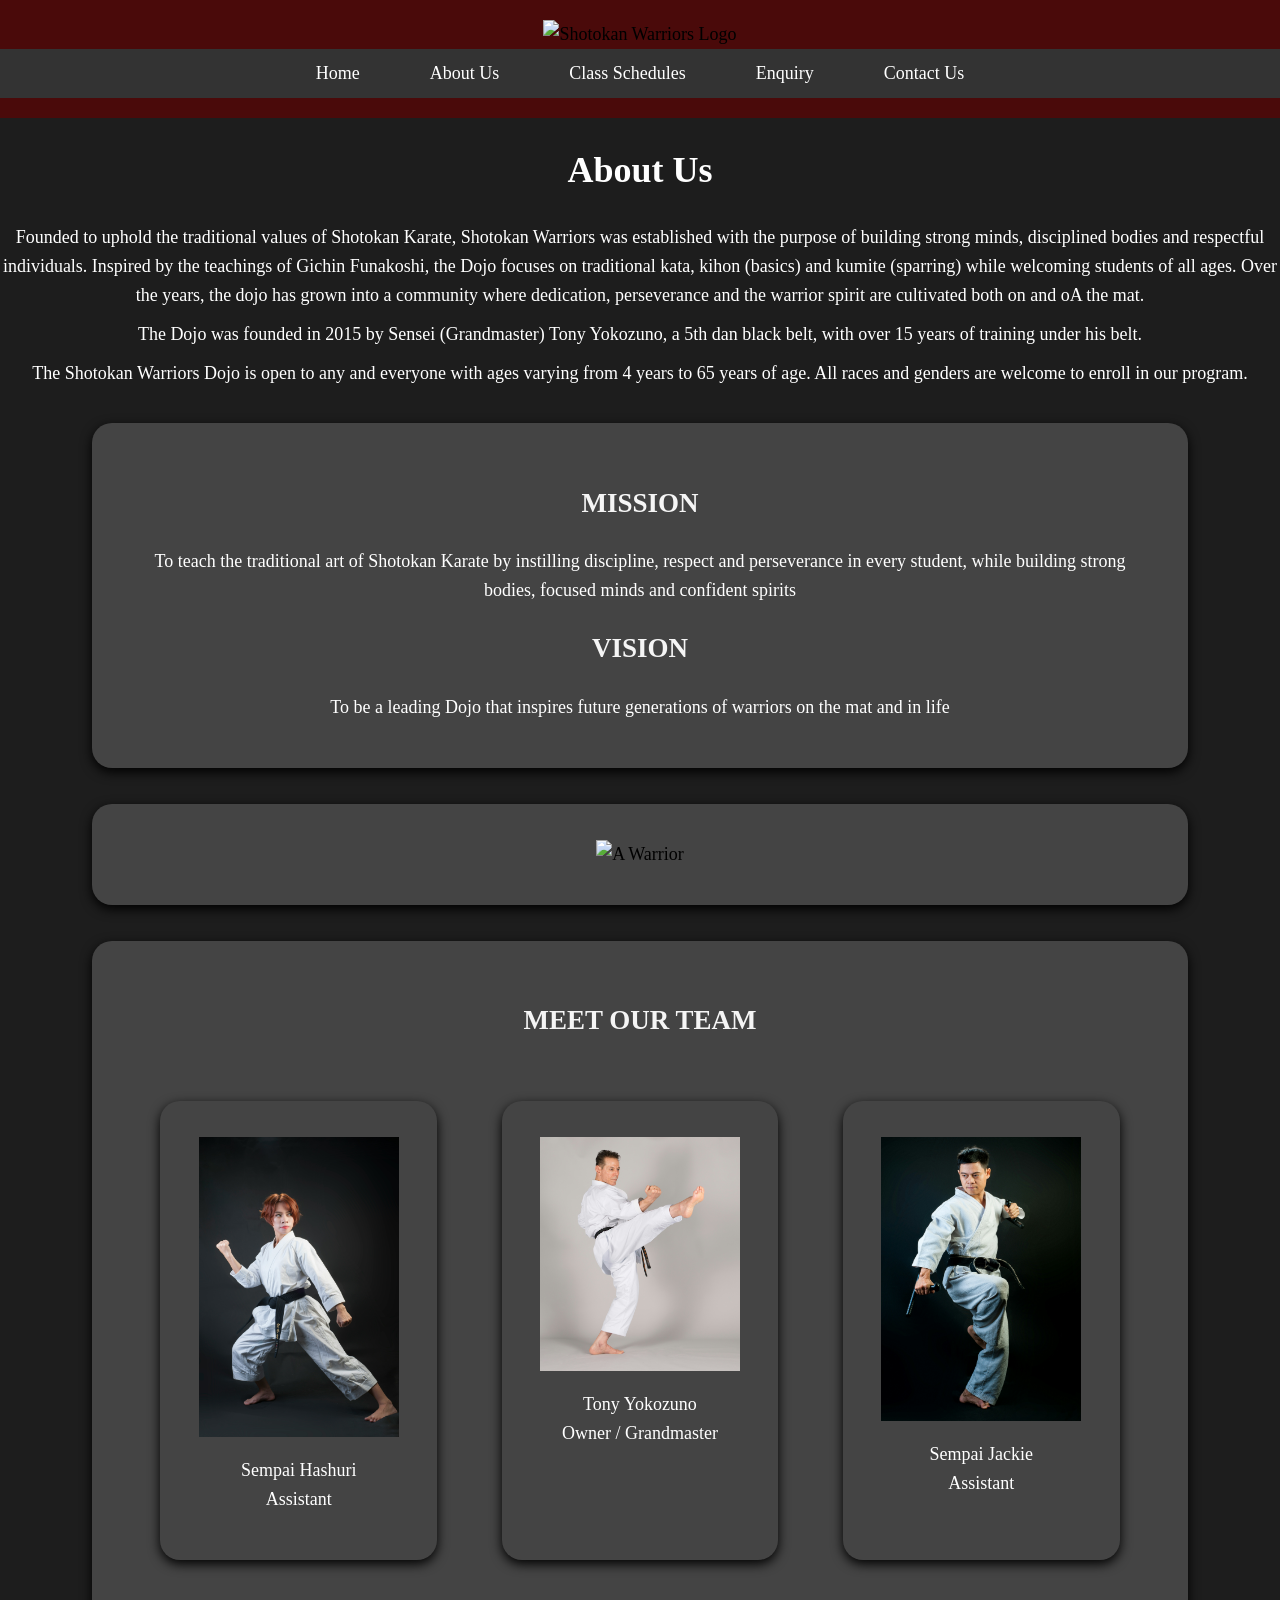
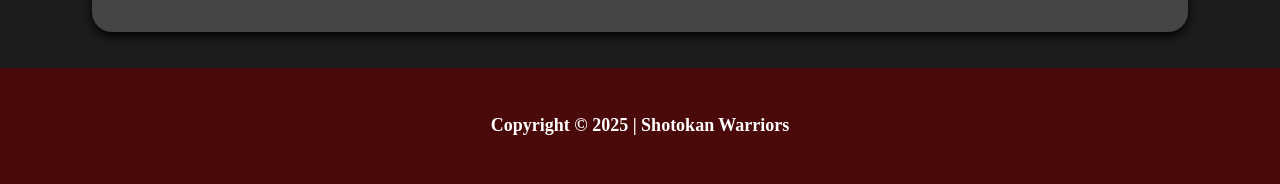
==== Pages/about.html @ 95b40c20 "About Css made hover effects to the team sections in the About Us page" ====
<!DOCTYPE html>
<html lang="en">
<head>
    <meta charset="UTF-8">
    <meta name="viewport" content="width=device-width, initial-scale=1.0">
    <title>About Us - Shotokan Warriors</title>
</head>

<link rel="stylesheet" href="../CSS/styles.css">

<body>

    <!--Header-->
    <Header>
        <img src="../Assets/Logo.png" alt="Shotokan Warriors Logo" width="150">

        <!--Website navigation-->
        <nav>
            <ul class="nav-links">
                <li><a href="../index.html">Home</a></li>
                <li><a href="about.html">About Us</a></li>
                <li><a href="class.html">Class Schedules</a></li>
                <li><a href="enquiry.html">Enquiry</a></li>
                <li><a href="contact.html">Contact Us</a></li>
            </ul>
        </nav>
    </Header>

    <!--This is the main-->
    <main>
        <h1>About Us</h1>

        <!--History of the Organisation-->
        <p>
            Founded to uphold the traditional values of Shotokan Karate, 
            Shotokan Warriors was established with the purpose of building strong minds, 
            disciplined bodies and respectful individuals. Inspired by the teachings of Gichin Funakoshi, 
            the Dojo focuses on traditional kata, kihon (basics) and kumite (sparring) 
            while welcoming students of all ages. Over the years, the dojo has grown into a 
            community where dedication, perseverance and the warrior spirit are 
            cultivated both on and oA the mat. 
        </p>

        <p>
            The Dojo was founded in 2015 by Sensei (Grandmaster) Tony Yokozuno, a 5th dan black belt,
            with over 15 years of training under his belt. 
        </p>
        <p>
            The Shotokan Warriors Dojo is open to any and everyone with ages varying from 
            4 years to 65 years of age. All races and genders are welcome to enroll in our program.
        </p>

        <!--Section for mission and vision-->
        <section>
            <h2>Mission</h2>
            <p>
                To teach the traditional art of Shotokan Karate by instilling discipline, 
                respect and perseverance in every student, while building strong bodies, focused minds and confident spirits 
            </p>

            <h2>Vision</h2>
            <p>
                To be a leading Dojo that inspires future generations of warriors on the mat and in life 
            </p>
        </section>
        
        <section>
            <img id="figure2" src="../Assets/Warrior.jpg" alt="A Warrior" width="50%">
        </section>
        
        <section>
            <h2>Meet Our Team</h2>

            <div class="staff-container">
                <section id="secHashuri">
                    <img id="imgHashuri" src="../Assets/Assistant1.jpg" alt="Sempai Hashuri" class="staff-img">
                    <p>Sempai Hashuri<br>Assistant</p>
                </section>
                <section id="secTony">
                    <img id="imgTony" src="../Assets/Sensei.jpg" alt="Sensei Tony Yokozuno" class="staff-img">
                    <p>Tony Yokozuno<br>Owner / Grandmaster</p>
                </section>
                <section id="secJackie">
                    <img id="imgJackie" src="../Assets/Assistant2.jpg" alt="Sempai Jackie" class="staff-img">
                    <p>Sempai Jackie<br>Assistant</p>
                </section>
            </div>

        </section>
    </main>

    <!--Footer-->
    <footer>
        <h4>Copyright &copy; 2025 | Shotokan Warriors</h4>
    </footer>
</body>
</html>
---- CSS/styles.css ----
/*General Reset*/
body{
    margin: 0;
    padding: 0;
    line-height: 1.6;
    background-color: rgb(29, 29, 29);
}
*{
    text-align: center;
}

/*Navigation*/
.nav-links {
    list-style-type: none;
    padding: 0;
    margin: 0;
    display: flex;
    justify-content: center;
    background-color: #333;
}

.nav-links li {
    margin: 0 15px;
}

.nav-links a {
    display: block;
    color: white;
    text-decoration: none;
    padding: 10px 20px;
    font-size: 1rem;
    transition: background-color 0.3s, transform 0.2s;
}

/* Header Styling */
header {
    background-color: rgb(74, 10, 10);
    padding: 20px 0;
    text-align: center;
}

/*Navigation Pseudo selectors*/
.nav-links a:hover {
    background-color: #555;
    border-radius: 5px;
    transform: scale(1.1); /*zoom effect*/
    box-shadow: 0 4px 15px red;
}
.nav-links a:active {
    background-color: rgb(142, 2, 2);
    border-radius: 5px;
    transform: scale(1.1); 
}

/* Section Styling */
section {
    width: 80%;
    margin: 2rem auto;
    background-color: rgb(68, 68, 68);
    padding: 2rem;
    text-align: center;
    border-radius: 20px;
    box-shadow: 0 4px 12px;
}

/*Footer*/
footer {
    background-color: rgb(74, 10, 10);
    padding: 20px;
    text-align: center;
}

footer h5 {
    margin: 10px 0;
}

/* Typography */
h1, h2, h3, h4, h5, h6 {
    text-align: center;
    font-weight: bold;
    color: white;
}

h2 {
    text-transform: uppercase;
    color: whitesmoke;
}

p {
    color: white;
    text-align: center;
    font-size: 1rem;
    margin: 10px 0;
}

/* Responsive Design */
@media (max-width: 768px) {
    .nav-links {
        flex-direction: column;
        padding: 15px;
    }

    .nav-links a {
        font-size: 1.2rem;
    }

    .slideshow-container {
        max-width: 100%;
    }
}

@media (min-width: 769px) {
    .nav-links {
        flex-direction: row;
    }
}

@media (min-width: 900px) {
    html {
        font-size: 18px; /*Increase base font size for larger screens*/
    }
}

/*Map*/
iframe {
    width: 100%;
    max-width: 800px;  /* limit on large screens */
    height: 450px;
    border: 0;
    border-radius: 12px;
    box-shadow: 0 4px 15px rgba(0, 0, 0, 0.1);
    display: block;
    margin: 2rem auto; 
}

/*Responsive Adjustment*/
@media (max-width: 768px) {
    iframe {
        height: 350px;  
    }
}

@media (max-width: 480px) {
    iframe {
        height: 250px;  
        border-radius: 8px;
    }
}

/*Form*/
#inpName{
    background-color: transparent;
    color: white;
    width: 100%;
    padding: 12px 16px;
    font-size: 1.1rem;
    border: 3px solid #ccc;
    border-radius: 8px;
    outline: none;
    transition: border-color 0.2s ease;
}
#inpName:focus{
    border-color: red;
}

#inpEmail{
    background-color: transparent;
    color: white;
    width: 100%;
    padding: 12px 16px;
    font-size: 1.1rem;
    border: 3px solid #ccc;
    border-radius: 8px;
    outline: none;
    transition: border-color 0.2s ease;
}
#inpEmail:focus{
    border-color: red;
}

#inpNumber{
    background-color: transparent;
    color: white;
    width: 100%;
    padding: 12px 16px;
    font-size: 1.1rem;
    border: 3px solid #ccc;
    border-radius: 8px;
    outline: none;
    transition: border-color 0.2s ease;
}
#inpNumber:focus{
    border-color: red;
}

/*tables*/
td{
    color: white;
    padding: 10px;
    margin: 10px 0;
    align-items: center;
}

/*Button*/
#btnSubmit{
    color: white;
    font-size: 1.2rem;
    padding: 14px 28px;
    border: none;
    border-radius: 10px;
    cursor: pointer;
    background-color: #333;
    transition: all 0.1s ease-in-out;
}

#btnSubmit:hover{
    background-color: #555;
    border-radius: 5px;
    transform: scale(1.1); /*zoom effect*/
    box-shadow: 0 4px 15px red;
    border-radius: 10px;
}

#btnSubmit:active{
    background-color: rgb(142, 2, 2);
    border-radius: 5px;
    transform: scale(1.1); 
}

/*Team*/
#imgTony, #imgHashuri, #imgJackie{
    width: 200px;
}
#secTony, #secHashuri, #secJackie{
    width: 20%;
}
#secTony:hover, #secHashuri:hover, #secJackie:hover{
    transform: scale(1.1);
    box-shadow: 0 4px 15px red;
    transition: all 0.3s ease-in-out;
}
.staff-container{
    display: flex;
}
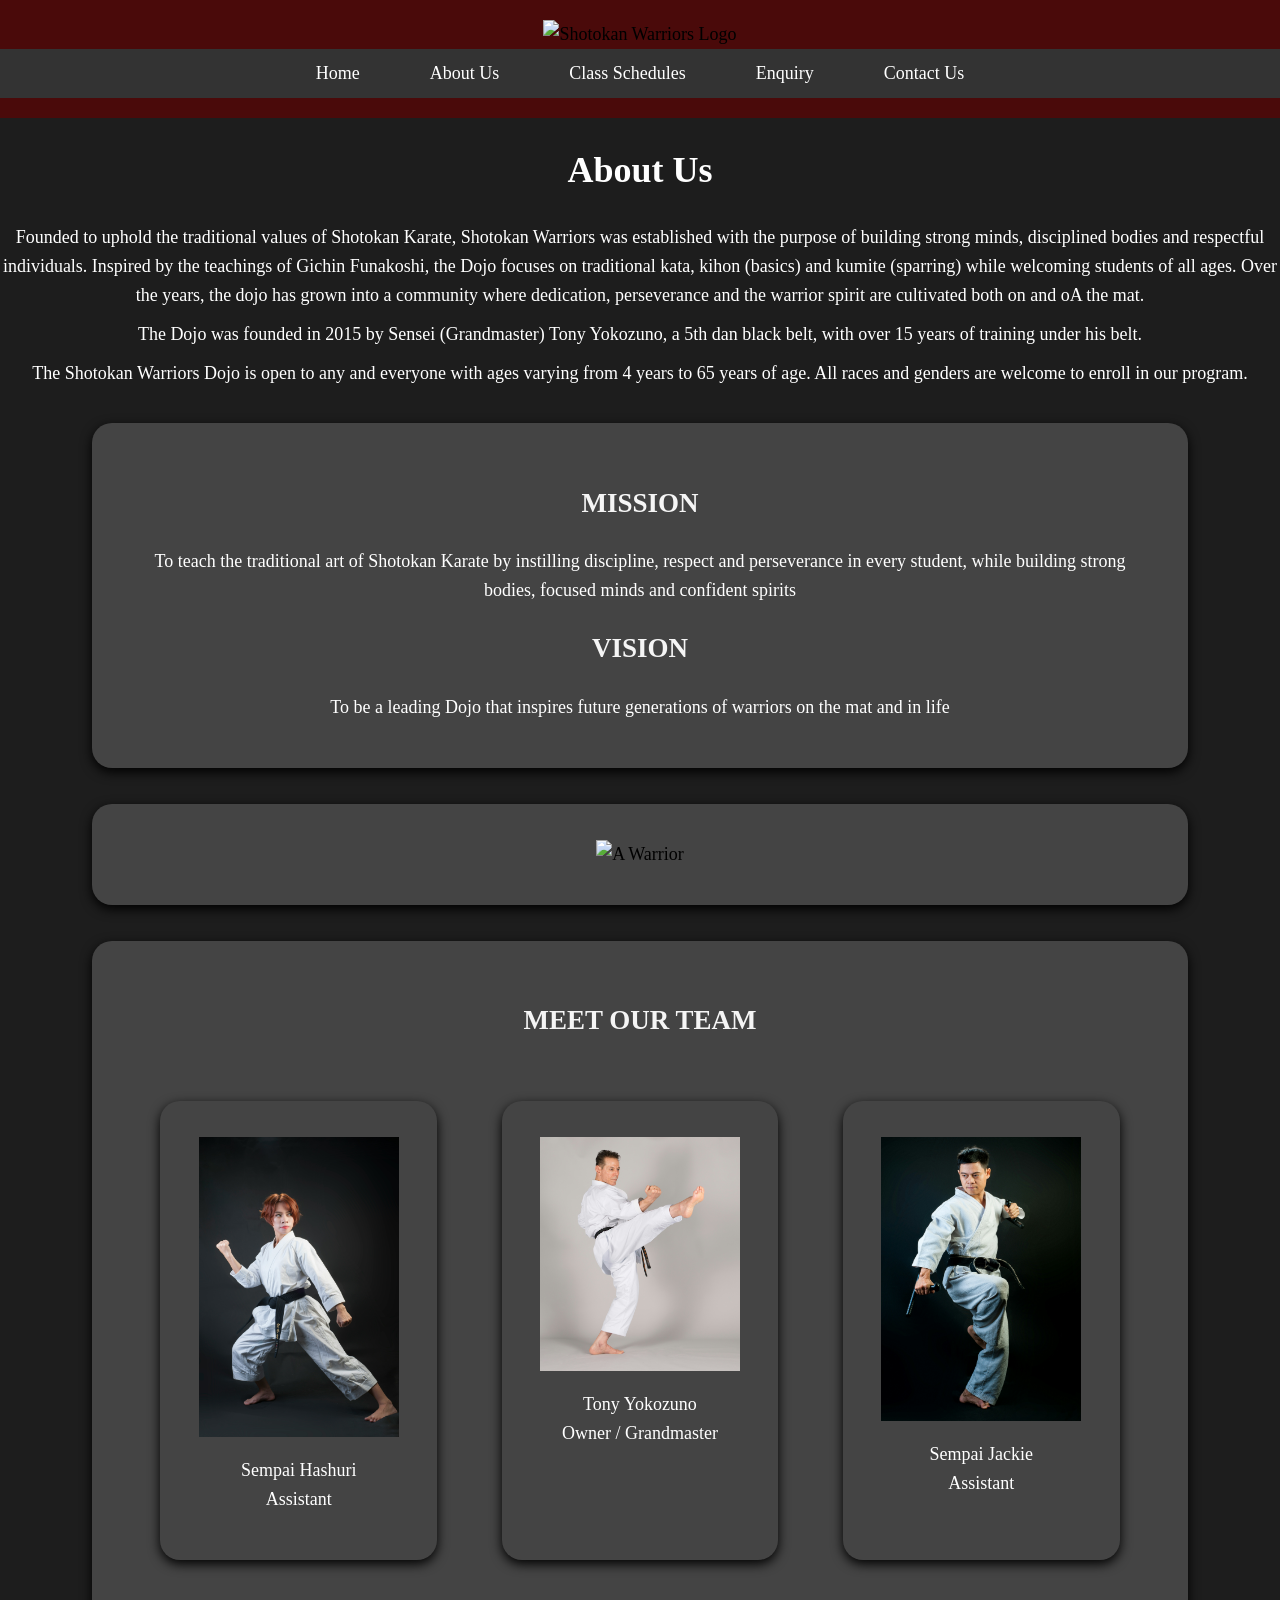
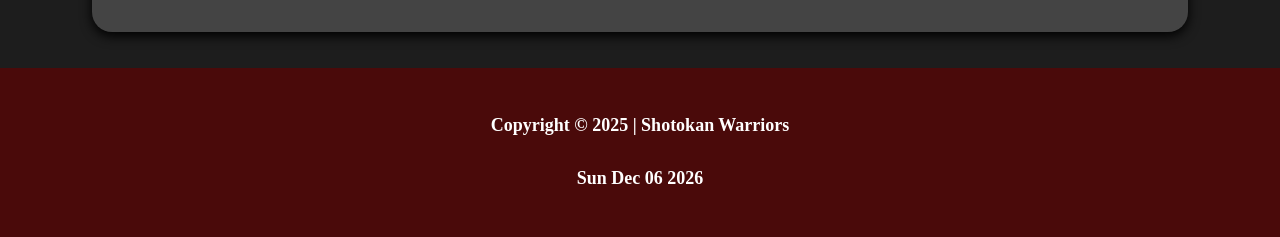
==== commit 5f3ba856: "Linked Javascript.js linked my javascript to my pages after creating it. Inserted the date to my web" ====
--- a/Pages/about.html
+++ b/Pages/about.html
@@ -65,7 +65,7 @@
         </section>
         
         <section>
-            <img id="figure2" src="../Assets/Warrior.jpg" alt="A Warrior" width="50%">
+            <img id="figure2" src="../Assets/Warrior.jpg" alt="A Warrior" >
         </section>
         
         <section>
@@ -92,6 +92,10 @@
     <!--Footer-->
     <footer>
         <h4>Copyright &copy; 2025 | Shotokan Warriors</h4>
+        <h4 id="date"></h4>
     </footer>
+
+    <script src="../JavaScript/javascript.js"></script>
+
 </body>
 </html>
--- a/CSS/styles.css
+++ b/CSS/styles.css
@@ -194,11 +194,15 @@
 }
 
 /*tables*/
+table{
+    margin: 0 auto; /*Aligns table centre of the screen*/
+    padding: 20px;
+}
 td{
+    font-size: 20px;
     color: white;
     padding: 10px;
     margin: 10px 0;
-    align-items: center;
 }
 
 /*Button*/
@@ -243,5 +247,15 @@
     display: flex;
 }
 
-
-
+/*Image*/
+#imgBeach, #imgDojo, #figure2{
+    width: 50%;
+}
+
+#emailLink{
+    color: black;
+}
+#emailLink:hover{
+    color: red;
+}
+
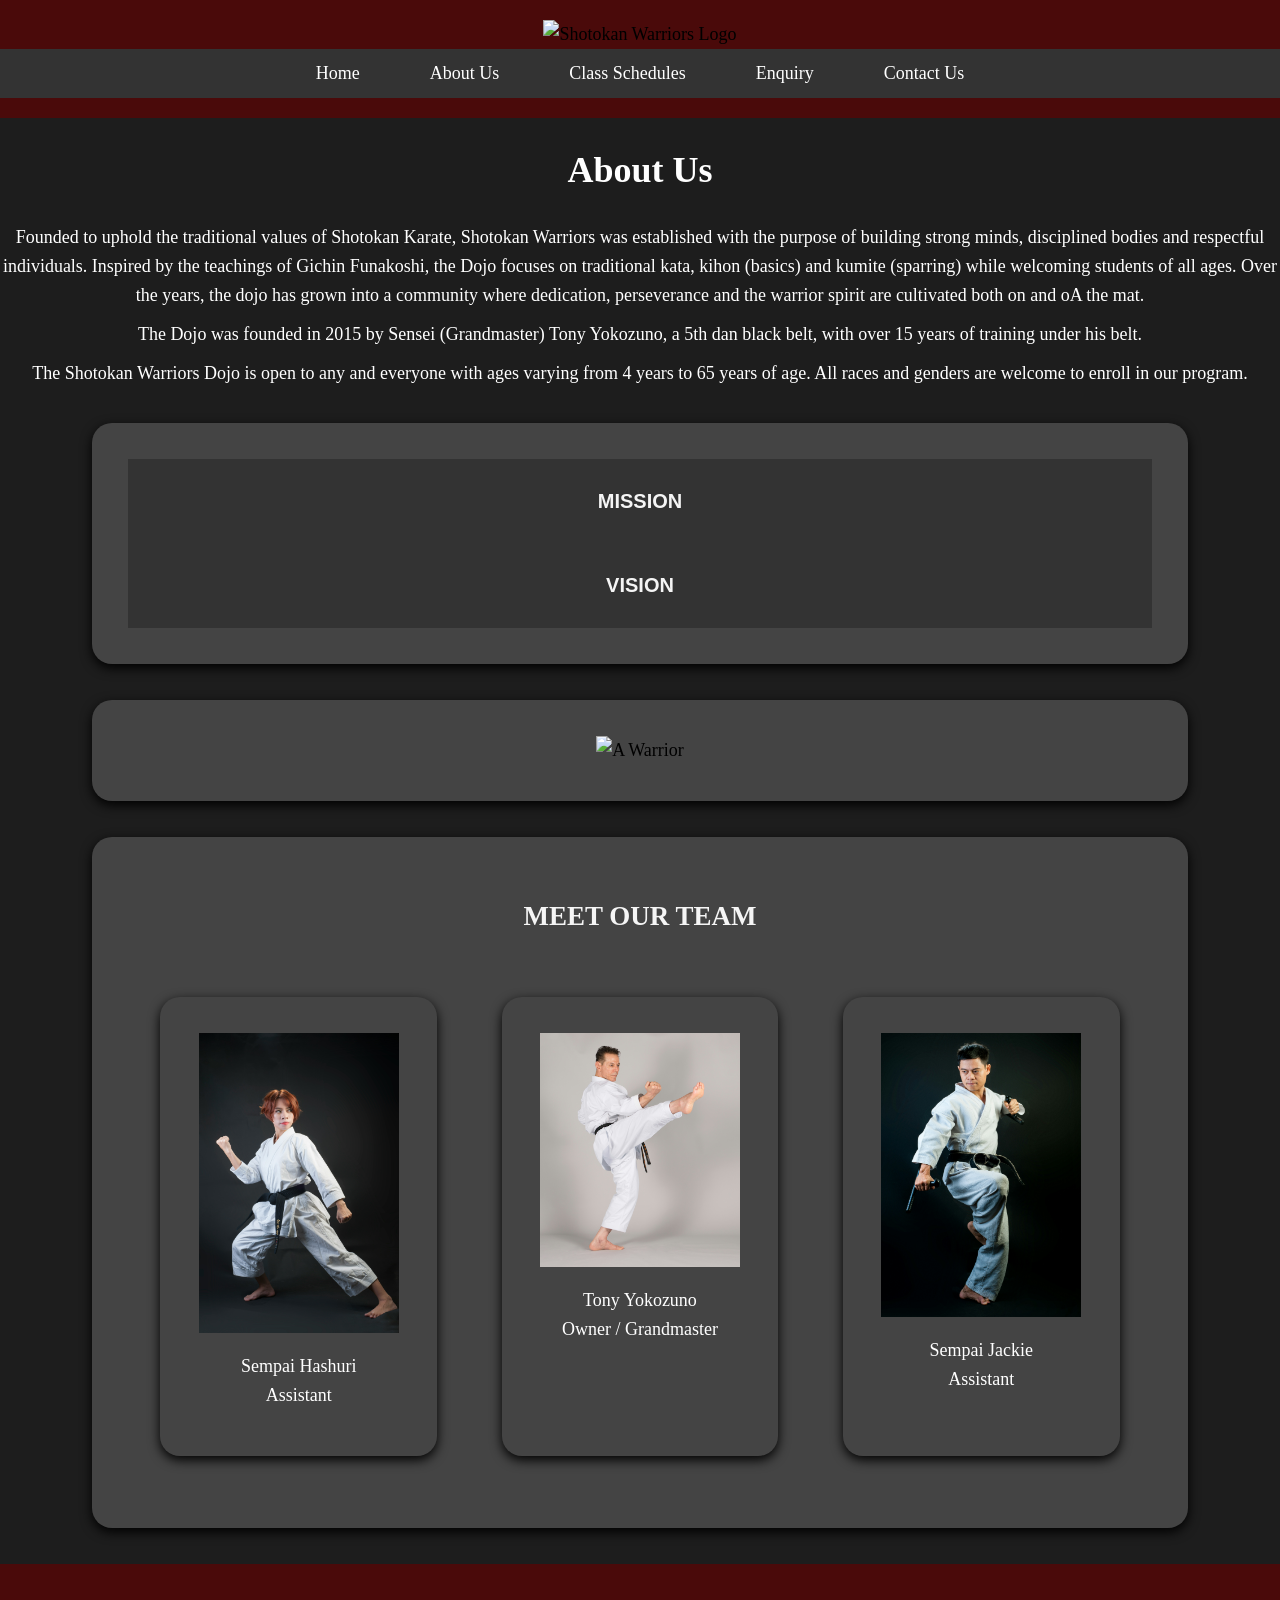
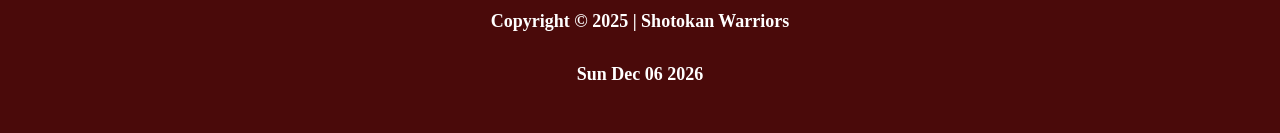
==== commit 0c14ab10: "Accordion Added the accordion buttons and styled them" ====
--- a/Pages/about.html
+++ b/Pages/about.html
@@ -52,16 +52,23 @@
 
         <!--Section for mission and vision-->
         <section>
-            <h2>Mission</h2>
-            <p>
-                To teach the traditional art of Shotokan Karate by instilling discipline, 
-                respect and perseverance in every student, while building strong bodies, focused minds and confident spirits 
-            </p>
+            <button class="accordion"><h2>Mission</h2></button>
+            <div class="panel">
+                <p>
+                    To teach the traditional art of Shotokan Karate by instilling discipline, 
+                    respect and perseverance in every student, while building strong bodies, focused minds and confident spirits 
+                </p>
+            </div>
+            
+            <button class="accordion"><h2>Vision</h2></button>
+            <div class="panel">
+                <p>
+                    To be a leading Dojo that inspires future generations of warriors on the mat and in life 
+                </p>
+            </div>
 
-            <h2>Vision</h2>
-            <p>
-                To be a leading Dojo that inspires future generations of warriors on the mat and in life 
-            </p>
+            
+            
         </section>
         
         <section>
--- a/CSS/styles.css
+++ b/CSS/styles.css
@@ -259,3 +259,21 @@
     color: red;
 }
 
+/* Accordian */
+.accordion {
+    background-color: #333;
+    cursor: pointer;
+    padding: 14px;
+    border: none;
+    width: 100%;
+    text-align: center;
+    transition: background-color 0.3s;
+}
+.accordion:hover {
+    background-color: #555;
+}
+.panel {
+    padding: 0 18px;
+    display: none;
+    overflow: hidden;
+}
